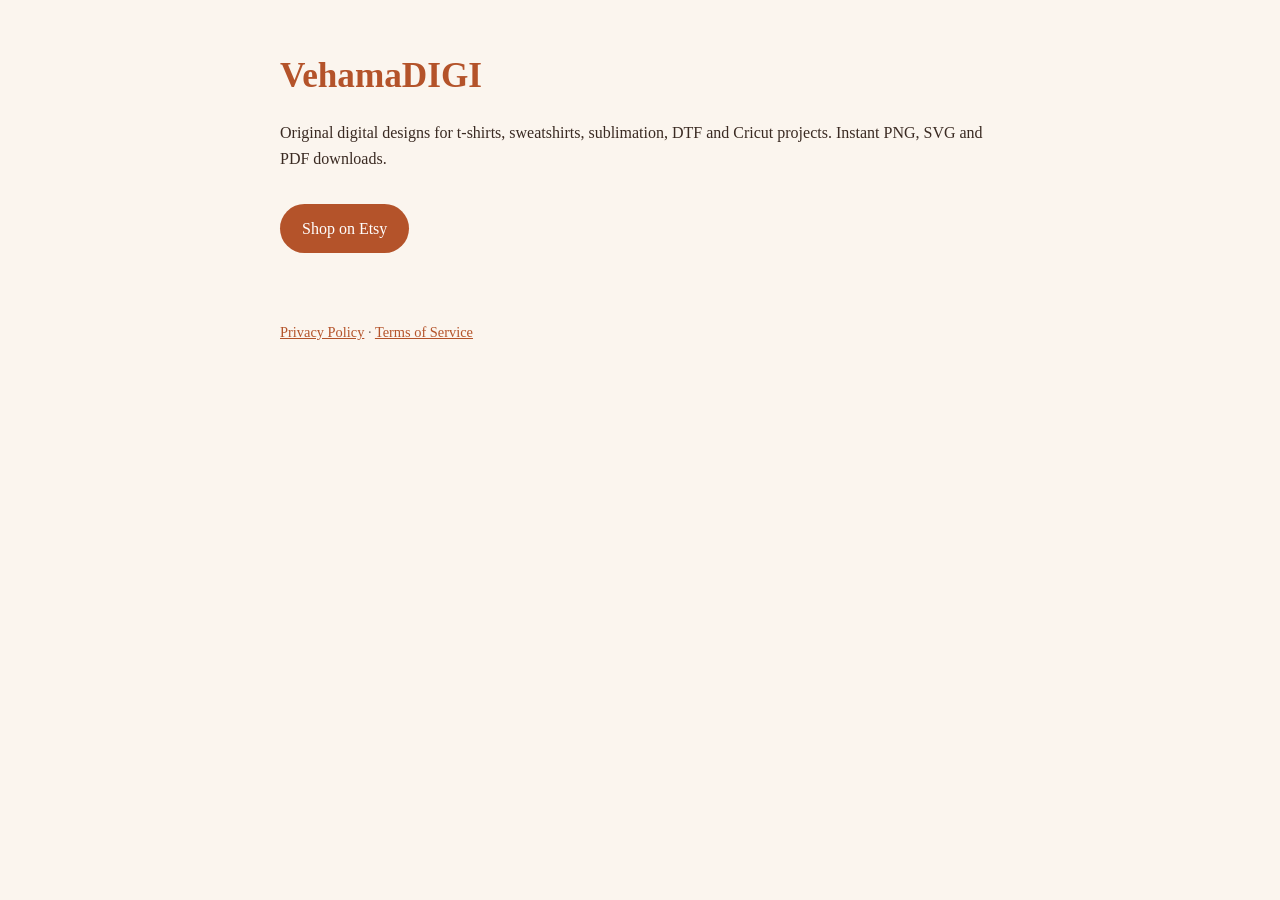
==== index.html @ c46f179f "Add files via upload" ====
<!doctype html><html lang="en"><head><meta charset="utf-8"><meta name="viewport" content="width=device-width,initial-scale=1">
<title>VehamaDIGI</title><link rel="stylesheet" href="style.css"></head><body><main>
<h1>VehamaDIGI</h1><p>Original digital designs for t-shirts, sweatshirts, sublimation, DTF and Cricut projects. Instant PNG, SVG and PDF downloads.</p>
<a class="btn" href="https://www.etsy.com/shop/VehamaDIGI">Shop on Etsy</a>
</main><footer><a href="privacy.html">Privacy Policy</a> · <a href="terms.html">Terms of Service</a></footer></body></html>
---- style.css ----
:root{--bg:#fbf5ee;--ink:#3a2a22;--accent:#b4532a;--muted:#7a6a60}
*{box-sizing:border-box}body{margin:0;font-family:Georgia,serif;background:var(--bg);color:var(--ink);line-height:1.6}
main{max-width:760px;margin:0 auto;padding:48px 20px}h1{color:var(--accent);font-size:2.2rem;margin:0 0 8px}
a{color:var(--accent)}.btn{display:inline-block;background:var(--accent);color:#fff;padding:12px 22px;border-radius:30px;text-decoration:none;margin-top:16px}
footer{max-width:760px;margin:0 auto;padding:20px;color:var(--muted);font-size:.9rem}
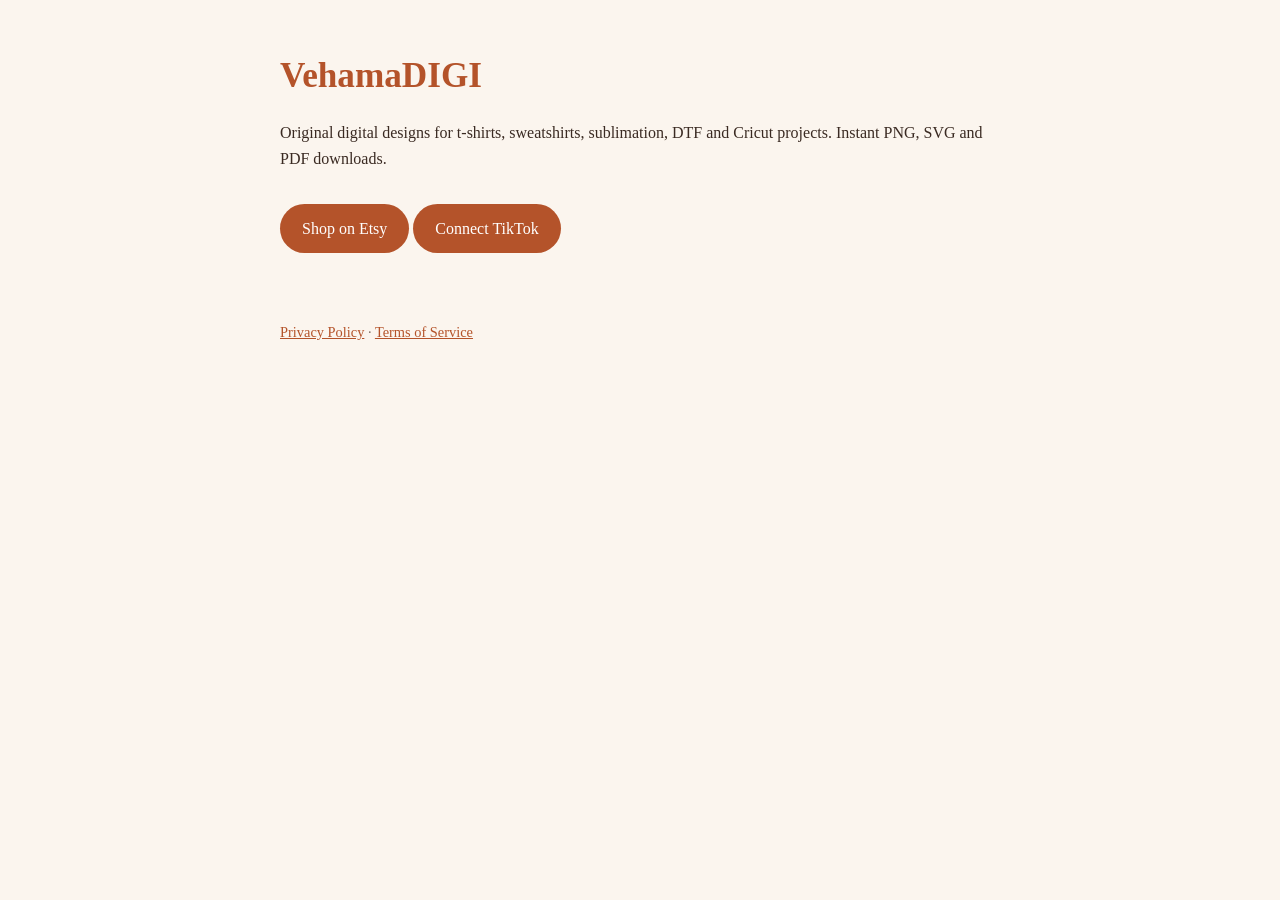
==== commit a4461185: "Add files via upload" ====
--- a/index.html
+++ b/index.html
@@ -1,5 +1,5 @@
 <!doctype html><html lang="en"><head><meta charset="utf-8"><meta name="viewport" content="width=device-width,initial-scale=1">
 <title>VehamaDIGI</title><link rel="stylesheet" href="style.css"></head><body><main>
 <h1>VehamaDIGI</h1><p>Original digital designs for t-shirts, sweatshirts, sublimation, DTF and Cricut projects. Instant PNG, SVG and PDF downloads.</p>
-<a class="btn" href="https://www.etsy.com/shop/VehamaDIGI">Shop on Etsy</a>
+<a class="btn" href="https://www.etsy.com/shop/VehamaDIGI">Shop on Etsy</a> <a class="btn" href="connect.html">Connect TikTok</a>
 </main><footer><a href="privacy.html">Privacy Policy</a> · <a href="terms.html">Terms of Service</a></footer></body></html>
